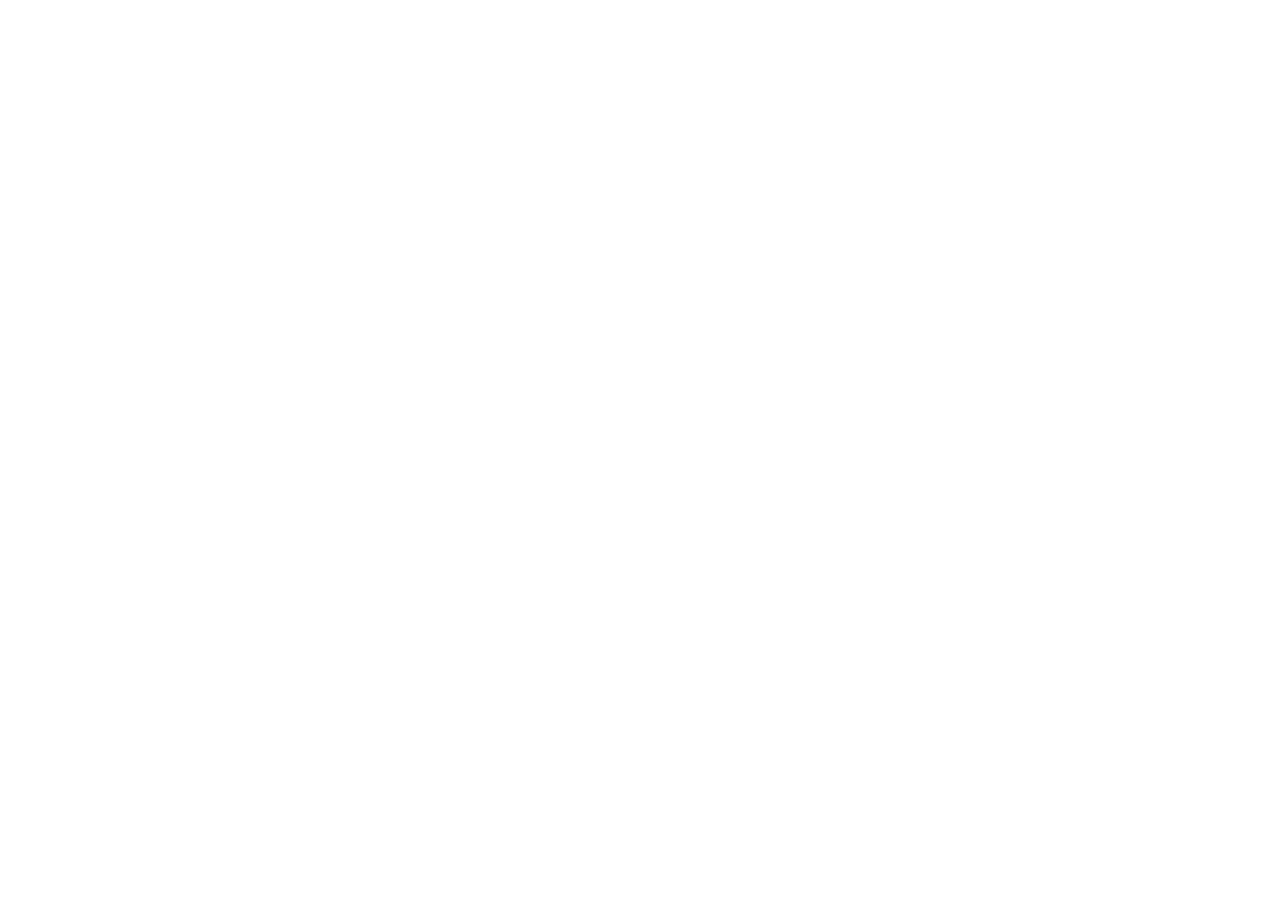
==== html-css/module-1/index.html @ c5b973e1 "first commit" ====
<!DOCTYPE html>
<html lang="en">
<head>
    <meta charset="UTF-8">
    <meta name="viewport" content="width=device-width, initial-scale=1.0">
    <meta http-equiv="X-UA-Compatible" content="ie=edge">
    <title>Document</title>
</head>
<body>
    
</body>
</html>
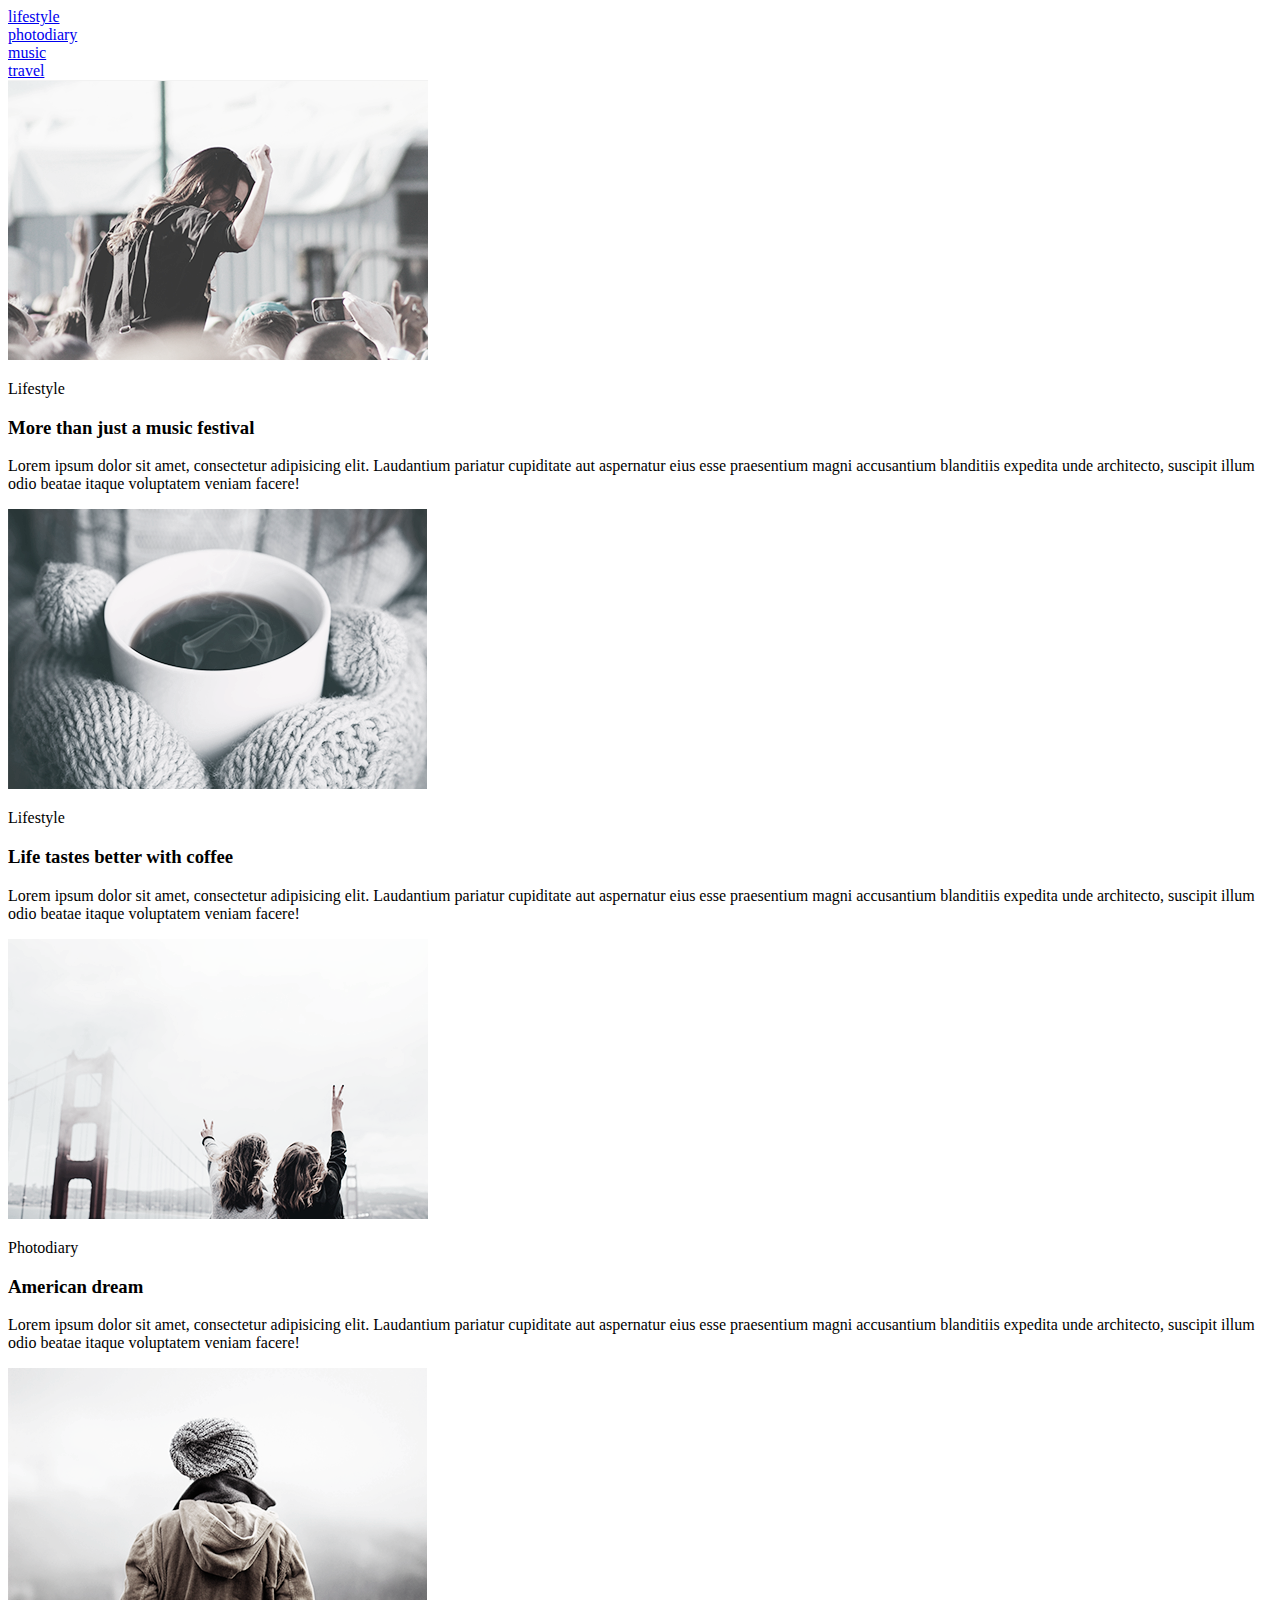
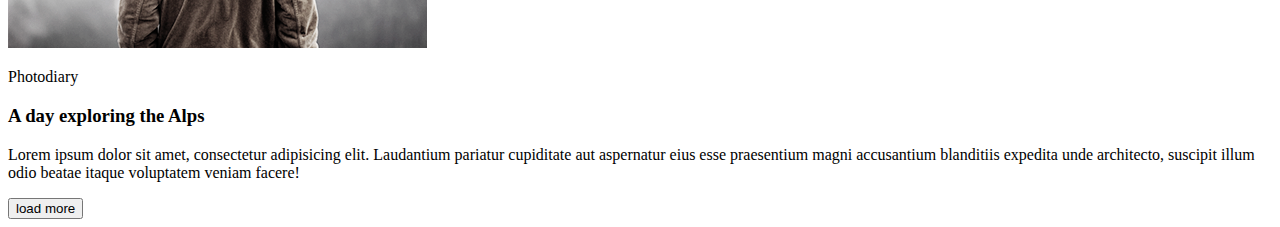
==== commit 4f2d9284: "end" ====
--- a/html-css/module-1/index.html
+++ b/html-css/module-1/index.html
@@ -1,12 +1,66 @@
 <!DOCTYPE html>
 <html lang="en">
-<head>
-    <meta charset="UTF-8">
-    <meta name="viewport" content="width=device-width, initial-scale=1.0">
-    <meta http-equiv="X-UA-Compatible" content="ie=edge">
-    <title>Document</title>
-</head>
-<body>
-    
-</body>
-</html>+  <head>
+    <meta charset="UTF-8" />
+    <meta name="viewport" content="width=device-width, initial-scale=1.0" />
+    <meta http-equiv="X-UA-Compatible" content="ie=edge" />
+    <title>Homework-1</title>
+  </head>
+  <header>
+    <nav>
+      <url>
+        <li><a href="#">lifestyle</a></li>
+        <li><a href="#">photodiary</a></li>
+        <li><a href="#">music</a></li>
+        <li><a href="#">travel</a></li>
+      </url>
+    </nav>
+  </header>
+  <div>
+    <img src="./img/img (1).png" alt="lifestyle" />
+    <p>Lifestyle</p>
+    <h3>More than just a music festival</h3>
+    <p>
+      Lorem ipsum dolor sit amet, consectetur adipisicing elit. Laudantium
+      pariatur cupiditate aut aspernatur eius esse praesentium magni accusantium
+      blanditiis expedita unde architecto, suscipit illum odio beatae itaque
+      voluptatem veniam facere!
+    </p>
+  </div>
+  <div>
+    <img src="./img/img (2).png" alt="lifestyle" />
+    <p>Lifestyle</p>
+    <h3>Life tastes better with coffee</h3>
+    <p>
+      Lorem ipsum dolor sit amet, consectetur adipisicing elit. Laudantium
+      pariatur cupiditate aut aspernatur eius esse praesentium magni accusantium
+      blanditiis expedita unde architecto, suscipit illum odio beatae itaque
+      voluptatem veniam facere!
+    </p>
+  </div>
+  <div>
+    <img src="./img/img (3).png" alt="lifestyle" />
+    <p>Photodiary</p>
+    <h3>American dream</h3>
+    <p>
+      Lorem ipsum dolor sit amet, consectetur adipisicing elit. Laudantium
+      pariatur cupiditate aut aspernatur eius esse praesentium magni accusantium
+      blanditiis expedita unde architecto, suscipit illum odio beatae itaque
+      voluptatem veniam facere!
+    </p>
+  </div>
+  <div>
+    <img src="./img/img (4).png" alt="lifestyle" />
+    <p>Photodiary</p>
+    <h3>A day exploring the Alps</h3>
+    <p>
+      Lorem ipsum dolor sit amet, consectetur adipisicing elit. Laudantium
+      pariatur cupiditate aut aspernatur eius esse praesentium magni accusantium
+      blanditiis expedita unde architecto, suscipit illum odio beatae itaque
+      voluptatem veniam facere!
+    </p>
+  </div>
+  <button>load more</button>
+
+  <body></body>
+</html>
